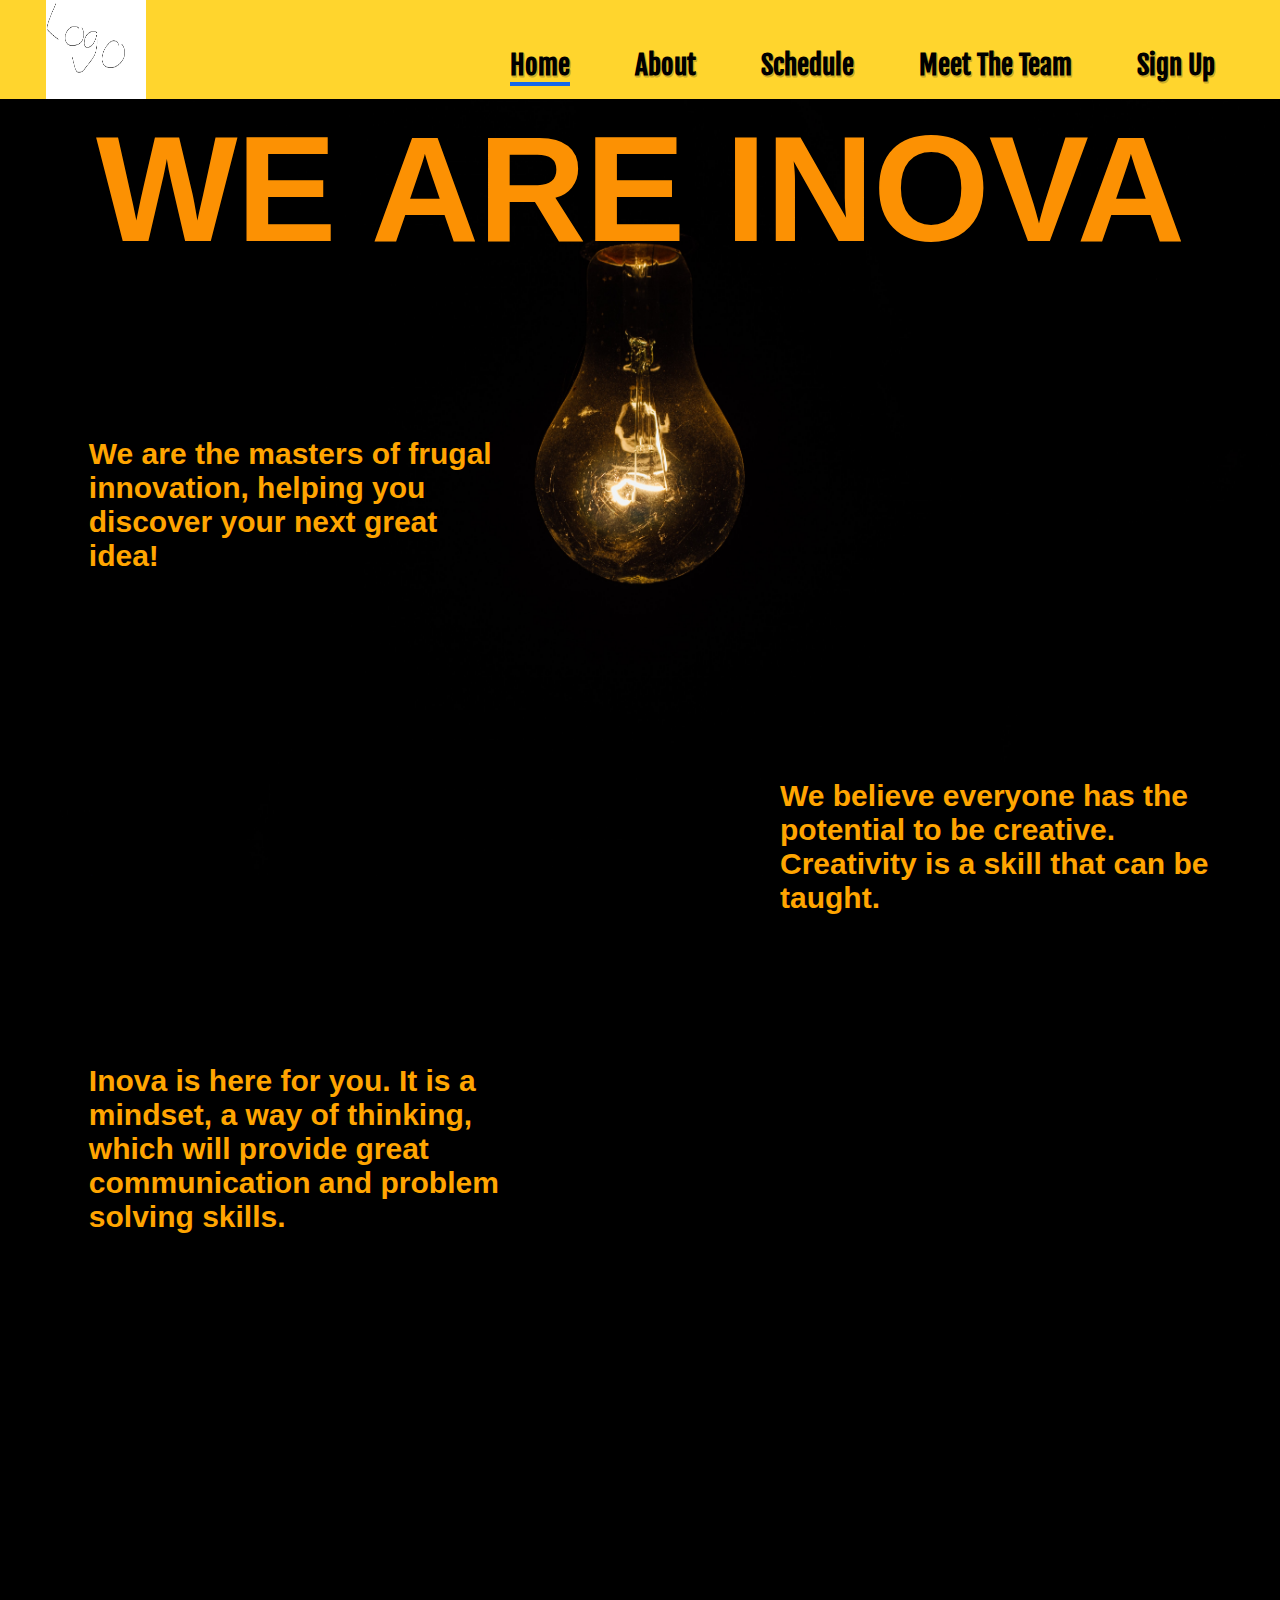
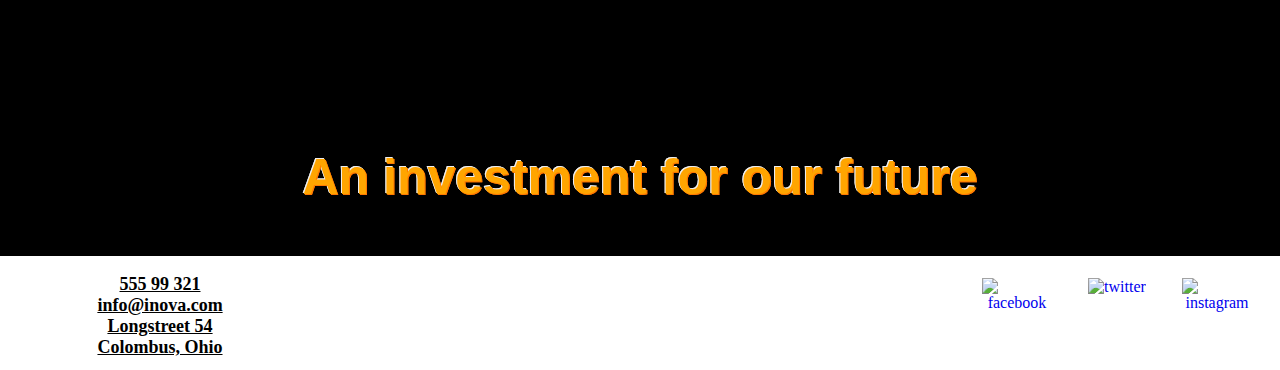
==== index.html @ 7c368d5f "Update index.html" ====
<!DOCTYPE html>

<html lang="en">

<head>
	<meta name="viewport" content="width=device-width, initial-scale=1">

	<title>INOVA</title>

	<meta charset="UTF-8">

	<link rel="stylesheet" type="text/css" href="stylesheet.css">

	<link rel="stylesheet" type="text/css" href="responsiveIndex.css">

	<link rel="icon" href="lightbulb_idea_icon-icons.com_49321.ico">

	<link href="https://fonts.googleapis.com/css2?family=Fjalla+One&family=Merriweather:wght@700&display=swap" rel="stylesheet">

	<script src="navbarJs.js"></script>

	<link rel="stylesheet" href="menubarsave.css">



</head>
<body>
	<a class="skip-main" href="#main">Skip to main content</a>
	<!-- tabindex er så man kan finne frem til elementet med tastaturet,
			0 så den ikke påvirker andre elementer/rekkefølge -->
    <div id="hamburgContainer" tabindex="0" onclick="hamburgFunc(this)" onKeyDown="handleBtnKeyDown(this)"
		role="button" aria-pressed="false" aria-label="menu">
        <div class="bar1"></div>
        <div class="bar2"></div>
        <div class="bar3"></div>
    </div>
    <div id="tint">
    </div>
    <div id="navHidden">
        <hr class="navHr" role="navigation" aria-label="navmobile">
        <a class="active" href="index.html">Home</a>
        <a href="about.html">About</a>
        <a href="meetOurTeam.html">Meet The Team</a>
		<a href="schedule.html">Schedule</a>
		<a href="signUpForCamp.html">Signup</a>
        <hr class="navHr">
    </div>
    <div id="container">
			<!--- elementene tab'es i feil rekkefølge,
			men flytter jeg plass på de bytter de plass i menyen -->
        <div class="navigationbar" role="navigation">
            <a class="navTag" href="signUpForCamp.html">Sign Up</a>
			<a class="navTag" href="meetOurTeam.html">Meet The Team</a>
			<a class="navTag" href="schedule.html">Schedule</a>
            <a class="navTag" href="about.html">About</a>
            <a class="navTag active" href="index.html">Home</a>
            <a id="bildeA"><img id="bilde" src="placeholderlogo.png" alt="logo" ></a>
        </div>
    </div>


<div class="wrapper" id="frontpage-wrapper"> <!-- alt innhold på siden skal inni denne diven -->
<p id="main" tabindex="-1">
<div id="headline-FP" role="banner"><h1>WE ARE INOVA</h1></div>
<div class="contents-grid fp-contents-grid" role="main">
	<div class="item item1f">
		<h2 class= "FP-h2">
			We are the masters of frugal innovation,
			helping you discover your next great idea!
		</h2></div>

	<div class="item item2f">
		<h3 class = "FP-h2"> We believe everyone has the potential to be creative.
			Creativity is a skill that can be taught.
			</div>

	<div class="item item3f">
		<h3 class = "FP-h2"> Inova is here for you. It is a mindset, a way of thinking,
			which will provide great communication and problem solving skills.</h3>
	</div>

	<div class="item item4f">
		<h3 class = "FP-h2" id="future"> An investment for our future</div>
</p>
</div> <!-- contents grid div --->
<div class="footer" role="contentinfo">
	<div class="contact-info">
		<li>
			<ul>555 99 321</ul>
			<ul>info@inova.com</ul>
			<ul>Longstreet 54</ul>
			<ul>Colombus, Ohio</ul>
		</li>
	</div>
	<div class="socials">
		<div class="icon">
			<a target="_blank" href="https://www.facebook.com/">
				<img height="70px" src="https://iconmonstr.com/wp-content/g/gd/makefg.php?i=../assets/preview/2012/png/iconmonstr-facebook-3.png&r=0&g=0&b=0" alt="facebook">
			</a>
		</div>
		<div class="icon">
			<a target="_blank" href="https://twitter.com/">
				<img height="70px" src="https://iconmonstr.com/wp-content/g/gd/makefg.php?i=../assets/preview/2012/png/iconmonstr-twitter-3.png&r=0&g=0&b=0" alt="twitter">
			</a>
		</div>

		<div class="icon">
			<a target="_blank" href="https://www.instagram.com/">
				<img height="70px" src="https://iconmonstr.com/wp-content/g/gd/makefg.php?i=../assets/preview/2016/png/iconmonstr-instagram-13.png&r=0&g=0&b=0" alt="instagram"></a>
		</div>
	</div>
</div> <!-- footer div -->

<div class="page-sizer"></div>
</div> <!-- wrapper-div -->

</body>
</html>
---- stylesheet.css ----
*{
	text-decoration: none;
	margin: 0;
	padding: 0;
	list-style: none;
	border: none;
	font-family: "Times New Roman", serif;
	box-sizing: border-box;
}

/* ^^Fjerner forhåndsinnstile instillinger
for alt på siden ^^ */

html{
	overflow-x: hidden;
}

h2{
	color:gray;
}

.FP-h2 {
	color: orange;
	font-family: "Helvetica Neue", sans-serif;
	font-size: 30px;
	/* black line/shadow on the font */
	text-shadow 6px 6px 0 #000,
								1px 1px 0 #000,
								-1px -1px 0 #000,
								-1px -1px 0 #000;
}


#future {
	font-size: 50px;
	text-align: center;
	text-shadow: 1px 1px 0 #ff7800,
								1px 1px 0 #ff7800,
								-1px -1px 0 #eee,
								-1px -1px 0 #eee;
}


.wrapper{
	margin-top: 100px;
	display: grid;
	grid-template-columns: repeat(10, 1fr);
	grid-auto-rows: minmax(40px, auto);
	background: linear-gradient(#FFA200, #FFAD00, #FFBD00, #FFD000, #FFE000, #F7DB14, yellow);
	background-size: cover;
	background-attachment: scroll;
	background-color: black;
	z-index: 1;
}

#frontpage-wrapper{
	background-size: contain;
	background-position: center;
	background-repeat: no-repeat;
	background-attachment: fixed;
	background-image: url(rodion-kutsaev-xkEtD4Stn0I-unsplash.jpg);
	background-color: black;
	z-index: 1;
}

/* ^^Vi setter opp grid-et^^ */

.headline{
	grid-column: 1/11;
	grid-row: 1/4;
	position sticky;
	top: 0px;
	margin-top: 0px;
	background-color rgb(255, 219, 217);
	background-color #ffe000;
	background-color: transparent;
	color: #fc9103;
	text-align: center;

}

.headline > h1{
	margin-top: 14px;
		font-family: sans-serif;
		font-size: 50px;
		font-weight: bold;
		letter-spacing: -1px;
		line-height: 1;
		text-align: center;
}

/* samme greia her som på item, la til ID for å ikke påvirke headline
på de andre sidene*/

#headline-FP{
	grid-column: 1/11;
	grid-row: 1/4;
	position sticky;
	top: 0px;
	margin-top: 0px;
	text-align: center;

}

#headline-FP > h1{
	margin-top: 14px;
		font-family: 'Helvetica Neue', sans-serif;
		color: #fc9103;
		font-size: 150px;
		font-weight: bold;
		letter-spacing: -1px;
		line-height: 1;
		text-align: center;
		text-color: #ffe000;
		background-color: transparent;
}



.contents-grid{

	grid-column: 1/11;
	grid-row: 5/30; /*går ned til footer*/

	background-color: rgba(255,255,255, 0.3);
	background-color white;

	display: grid;
	grid-template-columns: repeat(8, 1fr);
	grid-auto-rows: minmax(auto, 25px);
	grid-gap: 2em;

	padding: 20px 0;
	z-index: 2;
}

.fp-contents-grid{
	background-color: transparent;
}

.item{
	background-color rgba(255,255,255);
	background-color lightgrey;
	background-color #FFF2BD;
	background-color: #FFE18C;
	float: left;
}

/* disse befinner seg på index.html*/

 /* slet litt med å begrense koden til forsiden
 siden det er items på andre sider også
 så la inn backgroun-color på hvert enkelt item
 under her, men kan nok lett endres ved å bytte navn?*/

.item1f {
	grid-column:1/5;
	grid-row: 3/9;
	background-color: transparent;
	padding-left: 15%;
	padding-right: 15%;
}

.item2f {
	grid-column:6/10;
	grid-row:9/14;
	background-color: transparent;
}

.item3f {
	grid-column:1/5;
	grid-row:14/20;
	background-color: transparent;
	padding-left: 15%;
	padding-right: 15%;
}

.item4f {
	grid-column:1/11;
	grid-row:26/28;
	background-color: transparent;
}

/* disse befinner seg på about.html*/

.column_cards{
	grid-column: 1/25;
	grid-row: 1/30;
}

/* dette er meet our team divsene */

.headline{
	background-color: #FFC24D;
	grid-row: 1/5;
}

.headline > h1{
	color: white;
	margin-top: 30px;
	margin-left: 30px;
    font-family: 'Helvetica Neue', sans-serif;
    font-size: 60px;
    font-weight: bold;
    letter-spacing: 5px;
    line-height: 1;
    text-align: center;
	/* if we want border around the headline */
		text-shadow: 0px -1px black, 2px 0px black, 0px 2px black, -1px 0px black;
}

.underline_header{
  border: 1px solid white;
  margin-top: 20px;
  width: 70%;
  margin-left: 15%;
  margin-right: 15%;
  min-width: 600px;
  overflow: hidden;
  justify-self: center;
}

.team-contents{
	padding: 20px;
}

.teamitem{
	display: grid;
	grid-template-columns: repeat(1, 1fr);
	grid-template-rows: repeat(2, 2fr 1fr);
	background-color: rgba(255,255,255, 0.3);
	border-radius: 10px;
	box-shadow: 5px 5px 10px rgba(0,0,0,0.1);
	border: 1px solid orange;
	min-height: 425px;
}


.teamitem > img {
	justify-self: center;
	width: 250px;
	height: 250px;
	padding: 10px;
	border-radius: 50%;
	object-fit: cover;


}

.teamitem > div {
	text-align: center;
	background-color: rgba(255,255,255, 0.5);
	min-height: 172px;
	padding-top: 20px;
	border-radius: 5px;
	width: 100%;
	font-size: 1.2em;
	justify-self: center;
}

.teamitem > div >h3{
	margin-bottom: 5px;
}

.teamitem > div > p {
	margin: 0 10px;
	line-height: 20pt;
}

.meet-team1{
	grid-column: 1/3;
	grid-row: 1/9;
}

.meet-team2{
	grid-column: 3/5;
	grid-row: 1/9;
}

.meet-team3{
	grid-column: 5/7;
	grid-row: 1/9;
}

.meet-team4{
	grid-column: 7/9;
	grid-row: 1/9;
}

.meet-team5{
	grid-column: 1/3;
	grid-row: 9/17;
}

.meet-team6{
	grid-column: 3/5;
	grid-row: 9/17;
}

.meet-team7{
	grid-column: 5/7;
	grid-row: 9/17;
}

.meet-team8{
	grid-column: 7/9;
	grid-row: 9/17;
}


.calendar{
	grid-column: 1/25;
	grid-row: 1/30
}

/*  404 siden */


.error-headline{
	grid-row: 1;
	z-index: 1;
	background-color: transparent;
}



/*slutt 404*/

/* dette er til footer */

.footer{
	grid-column: 1/11;
	grid-row: 30/32;

	background-color:white;

	display: grid;
	grid-template-columns: repeat(4, 1fr);
	grid-template-rows: 25px;
	border-top: 5px solid black;


}

.contact-info{
	grid-column:1/3;
	grid-row:1/5;

	margin: 10px;
	justify-self: start;
	width: 300px;
	background-color: white;
	text-align: center;
	border-radius: 1rem;
	padding-top: 0.5rem;
	text-decoration: underline;
	font-weight: bold;
	font-size: large;
}


.socials{
	grid-column:3/5;
	grid-row:1/5;

	margin: 10px;
	justify-self: end;
	width: 300px;
	background-color: white;
	text-align: center;
	align-items: center;
	border-radius: 1rem;

	display: grid;
	grid-template-columns: repeat(3, 1fr);

}

.icon{
	height: 70px;
	width: 70px;
	background:rgba(90, 166, 238, 0);
	border-radius: 1rem;
	margin: 0.75rem;
	/*padding-top: 4px;*/
}

.icon:hover{
	background-color:rgba(43, 142, 255, 0.651);
}


@media (max-width: 635px) {

	.error-headline > h1{
		font-size: 9vw;
	}

	.schedule_headline > h1{
		font-size: 9vw;
	}

	.footer{
		grid-column 1/11;
		grid-row 30/34;
		background-color: white;
	}

	.contact-info{
		grid-column:1/3;
		grid-row:1/5;
		justify-self: center;
		width: 100%;
	}



	.socials{
		grid-column:1/5;
		grid-row:5/8;
		justify-self: center;
		align-items: center;
		width 100%;
	}

	.icon{
		margin: 5%;
	}
}
/* se Lises kildeliste for kode (W3 schools) */

a.skip-main {
    left:-999px;
    position:absolute;
    top:auto;
    width:1px;
    height:1px;
    overflow:hidden;
    z-index:-999;
}
a.skip-main:focus, a.skip-main:active a.skip:hover{
    color: white;
    background-color:black;
    left: auto;
    top: 32px;
    width: 30%;
    height: auto;
    overflow: auto;
    margin 10px 35%;
		margin-left: 13%;
		padding:5px;
    border-radius: 1px;
    border:4px solid orange;
    text-align:center;
    font-size:1.8em;
    z-index:999;
---- responsiveIndex.css ----
/* INDEX.HTML HAMBURGERADJUSTMENTS */

.bar1, .bar2, .bar3{
  background-color: yellow !important;
}

#hamburgContainer{
  border: 1px solid yellow;
  border-radius: 5px;
  margin-bottom: 10px !important;
  padding: 10px !important;
  top: 20px !important;
}

.change .bar1 {
  -webkit-transform: rotate(-45deg) translate(-9px, 6px) !important;
  transform: rotate(-45deg) translate(-9px, 6px) !important;
  background-color: black !important;
}

.change .bar2 {opacity: 0 !important;}

.change .bar3 {
  background-color: black !important;
  -webkit-transform: rotate(45deg) translate(-8px, -8px) !important;
  transform: rotate(45deg) translate(-8px, -8px) !important;
}

.change #hamburgContainer{
  border: 1px solid black !important;
}

/* RESPONSIVE MEET OUR TEAM */
/* This is what makes index.html responsive */

@media (max-width: 1000px) {
  .item1f {
	grid-column:1/5;
	grid-row: 3/6;
  padding-left: 15px;
  padding-right: 10px;
	}

  .item2f {
	grid-column:6/11;
	grid-row:7/11;
  padding-right: 15px;
  }

  .item3f{
	grid-column: 1/5;
	grid-row: 12/16;
  padding-left: 15px;
  padding-right: 8px;
  }

  .item4f{
	grid-column: 1/11;
	grid-row: 18/20;
  padding-top: 20px;
  }

  #future {
    font-size: 38px;
    text-align: center;
  }


 @media (min-width: 500px) and (max-width: 635px) {

  .item1f{
	grid-column:1/5;
	grid-row: 1/5;
	}

  .item2f{
	grid-column:6/10;
	grid-row:7/11;
  }

  .item3f{
  grid-column: 1/5;
  grid-row: 13/22;
  }

  .item4f{
  grid-column: 1/11;
  grid-row: 22/25;
  padding-top: none;
  }

  #future {
    font-size: 38px;
    text-align: center;
  }

}

 @media (max-width: 500px) {
   .item1f{
	grid-column: 2/8;
	grid-row: 2/6;
  }

  .item2f{
	grid-column: 2/8;
	grid-row: 8/12;
  }

  .item3f{
	grid-column: 2/8;
	grid-row: 14/18;
  }

  .item4f{
	grid-column: 2/8;
	grid-row: 20/26;
  }

  #future {
    font-size: 38px;
    text-align: center;
  }

  #headline-FP > h1 {
  font-size: 100px;
  }

.item {
  text-align: center;
}
}
---- menubarsave.css ----
body {
    margin: 0;
    padding: 0;
    overflow-x: hidden;
}

.navigationbar {
    overflow: hidden;
    position: fixed;
    top: 0;
    width: 100%;
    padding: 1rem;
    padding-bottom: 0px;
    padding-top: 0px;
    z-index: 10;
    background-color: #FFD52D;
    border-bottom: 1px solid black;
}

#bildeA{
    padding-top: 0px;
    padding-bottom: 0px;
    padding-left: 30px;
    float: left;
    margin-top: 0px;
}

#bilde{
    height: 100px;
    width: 100px;
    margin-top: 0px;
    margin-bottom: 0px;
    float: left;
}
.navigationbar a {
    float: right;
    display: block;
    color: black;
    text-align: center;
    padding: 1rem;
    padding-top: 1.5rem;
    text-decoration: none;
    font-family: 'Fjalla One', sans-serif;
    font-weight: 600;
    margin-right: 40px;
    text-shadow: 1px 1px 0 #CDAC29,
                 0px 1px 0 #CDAC29,
                 1px 2px 0 #CDAC29,
                 1px 1px 0 #CDAC29;
}

.navigationbar p {
    text-align: center;
}

.navigationbar a:visited, .navigationbar a:link{
    text-decoration: none;
    color: black;
}

.navigationbar a::after {
    content: '';
    display: block;
    width: 0;
    height: 4px;
    background: #1568EA;
    transition: width .4s;
}

.navigationbar .active::after{
    width: 100%;
    transition: width .4s;
}

#navHidden .active::after{
    width: 100%;
    transition: width .4s;
}

.navigationbar a:hover::after {
    width: 100%;
    transition: width .4s;
}


.bar1, .bar2, .bar3 {
    width: 35px;
    height: 5px;
    background-color: #333;
    margin: 6px 0;
    transition: 0.4s;
}

.change .bar1 {
    -webkit-transform: rotate(-45deg) translate(-9px, 6px);
    transform: rotate(-45deg) translate(-9px, 6px);
}

.change .bar2 {opacity: 0;}

.change .bar3 {
    -webkit-transform: rotate(45deg) translate(-8px, -8px);
    transform: rotate(45deg) translate(-8px, -8px);
}

#hamburgContainer, [role="button"]{
    float: right;
    display: none;
    color: black;
    text-align: center;
    padding: 1rem;
    text-decoration: none;
    font-family: "Franklin Gothic Medium", "Arial Narrow", Arial, sans-serif;
    font-size: larger;
    padding-bottom: 0px;
    position: fixed;
    left: 80%;
    z-index: 10;
}
/* hvis vi vil lage en visuell bekreftelse på at knappen er trykka på/aktiv
for eksempel lage en border eller bakgrunnsfarge*/
#hamburgContainer[aria-pressed="true"], [role="button"][aria-pressed="true"] {

}


#tint{
    position: fixed;
    top: 0;
    left: 0;
    right: 0;
    bottom: 0;
    height: 100%;
    width: 100%;
    background-color: yellow;
    opacity: 0.95;
    display: none;
    z-index: 100;
}



#navHidden{
    display: none;
    position: fixed;
    top: 45%;
    left: 50%;
    height: 70%;
    margin-top: -37.5%;
    width: 42%;
    margin-left: -21%;
    z-index: 2;
    text-align: center;
    transition: 1s linear;
}

#navHidden a{
    display: block;
    margin: 20%;
    text-decoration: none;
    font-family: Verdana;
    font-size: 20pt;
    z-index: 10;
    font-family: 'Fjalla One', sans-serif;
}

.navHr{
    height: 2px;
    background-color: black;
    border: none;
}

#navHidden a:visited, #navHidden a:link{
    text-decoration: none;
    color: black;
}

#navHidden a::after {
    content: '';
    display: block;
    width: 0;
    height: 4px;
    background: #1568EA;
    transition: width .4s;
}

#navHidden a:hover::after {
    width: 100%;
    transition: width .4s;
}
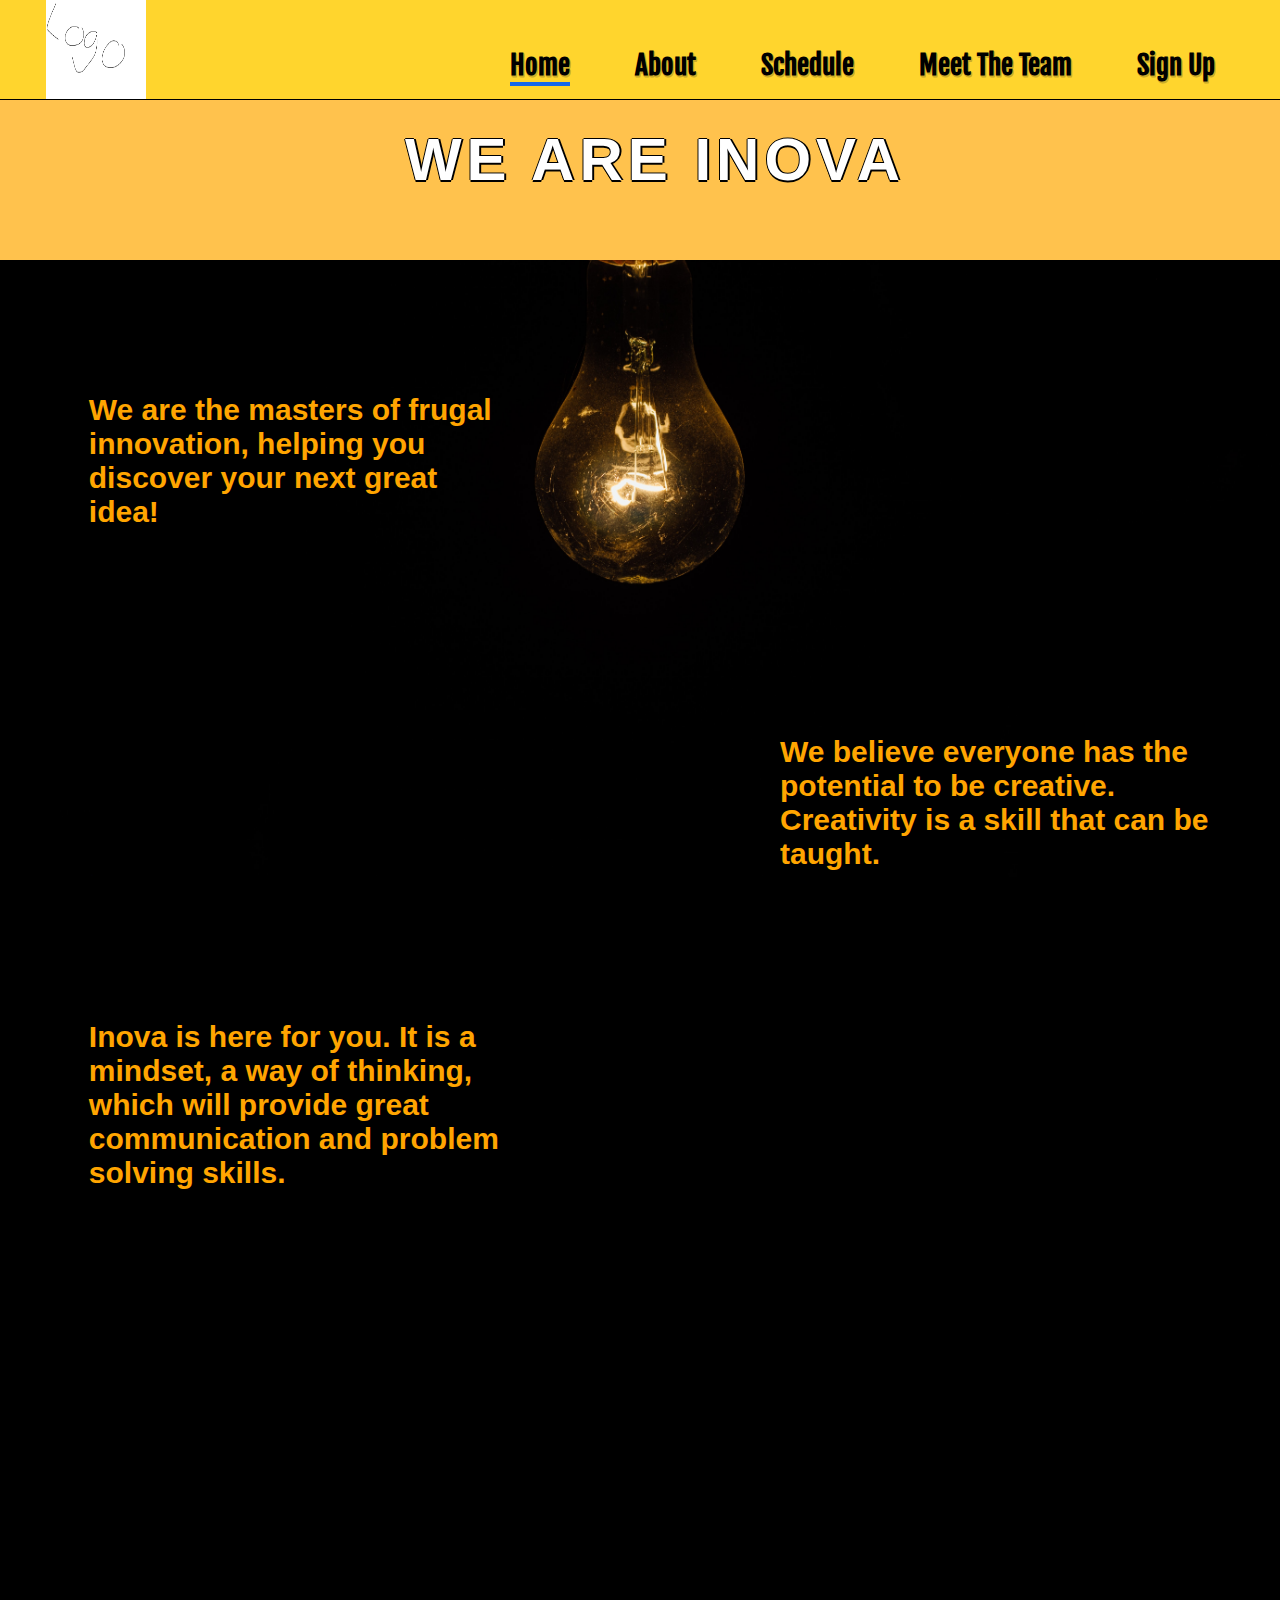
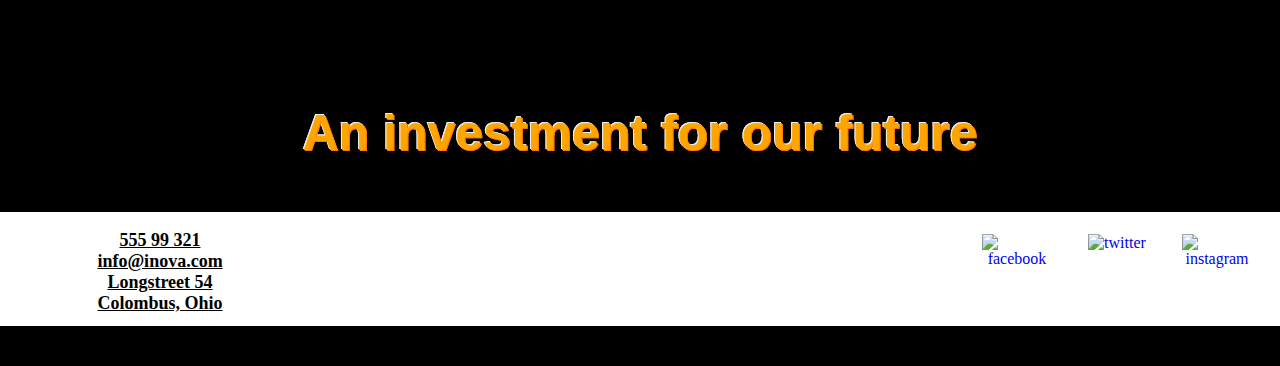
==== commit 5b6b04ba: "fikset skalering i header" ====
--- a/index.html
+++ b/index.html
@@ -25,7 +25,7 @@
 
 </head>
 <body>
-	<a class="skip-main" href="#main">Skip to main content</a>
+	<a class="skip-main" href="#maincontent" tabindex="1">Skip to main content</a>
 	<!-- tabindex er så man kan finne frem til elementet med tastaturet,
 			0 så den ikke påvirker andre elementer/rekkefølge -->
     <div id="hamburgContainer" tabindex="0" onclick="hamburgFunc(this)" onKeyDown="handleBtnKeyDown(this)"
@@ -54,15 +54,16 @@
 			<a class="navTag" href="schedule.html">Schedule</a>
             <a class="navTag" href="about.html">About</a>
             <a class="navTag active" href="index.html">Home</a>
-            <a id="bildeA"><img id="bilde" src="placeholderlogo.png" alt="logo" ></a>
+            <a id="bildeA"><img id="bilde" src="placeholderlogo.png" alt="logo" role="banner"></a>
         </div>
     </div>
 
 
-<div class="wrapper" id="frontpage-wrapper"> <!-- alt innhold på siden skal inni denne diven -->
-<p id="main" tabindex="-1">
-<div id="headline-FP" role="banner"><h1>WE ARE INOVA</h1></div>
-<div class="contents-grid fp-contents-grid" role="main">
+<div class="wrapper" id="frontpage-wrapper"> <!-- alt innhold på siden skal inni denne diven
+<p id="main" tabindex="-1">  -->
+<div class="headline headline-FP" role="main" id="maincontent"><h1>WE ARE INOVA</h1></div>
+
+<div class="contents-grid fp-contents-grid" role="contents" aria-label="content">
 	<div class="item item1f">
 		<h2 class= "FP-h2">
 			We are the masters of frugal innovation,
@@ -81,9 +82,10 @@
 
 	<div class="item item4f">
 		<h3 class = "FP-h2" id="future"> An investment for our future</div>
-</p>
+
 </div> <!-- contents grid div --->
-<div class="footer" role="contentinfo">
+
+<div class="footer">
 	<div class="contact-info">
 		<li>
 			<ul>555 99 321</ul>
--- a/stylesheet.css
+++ b/stylesheet.css
@@ -54,6 +54,7 @@
 	z-index: 1;
 }
 
+
 #frontpage-wrapper{
 	background-size: contain;
 	background-position: center;
@@ -93,7 +94,7 @@
 /* samme greia her som på item, la til ID for å ikke påvirke headline
 på de andre sidene*/
 
-#headline-FP{
+.headline-FP{
 	grid-column: 1/11;
 	grid-row: 1/4;
 	position sticky;
@@ -103,7 +104,7 @@
 
 }
 
-#headline-FP > h1{
+.headline-FP > h1{
 	margin-top: 14px;
 		font-family: 'Helvetica Neue', sans-serif;
 		color: #fc9103;
@@ -390,16 +391,17 @@
 	background-color:rgba(43, 142, 255, 0.651);
 }
 
+@media (max-width: 711px) {
+
+	.headline > h1 {
+		font-size: 9vw;
+		margin-left: 5px;
+	}
+
+}
 
 @media (max-width: 635px) {
 
-	.error-headline > h1{
-		font-size: 9vw;
-	}
-
-	.schedule_headline > h1{
-		font-size: 9vw;
-	}
 
 	.footer{
 		grid-column 1/11;
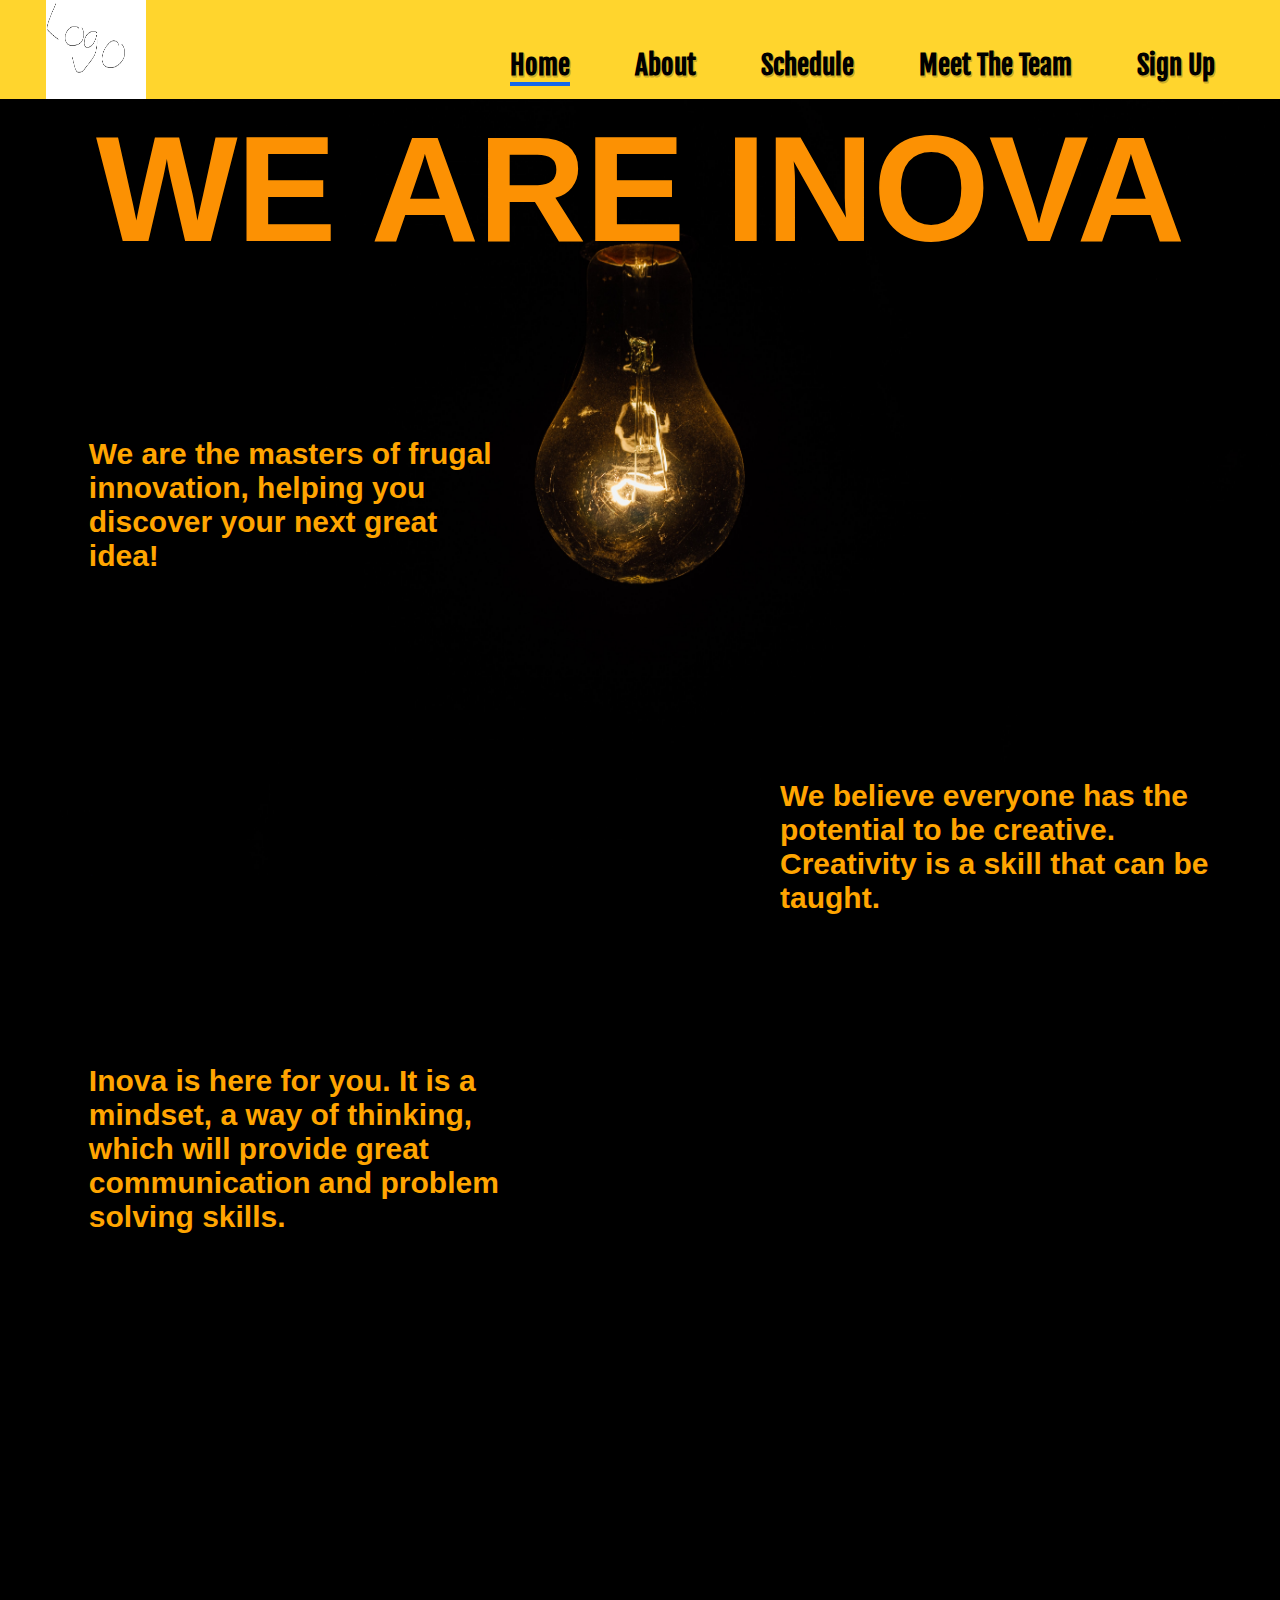
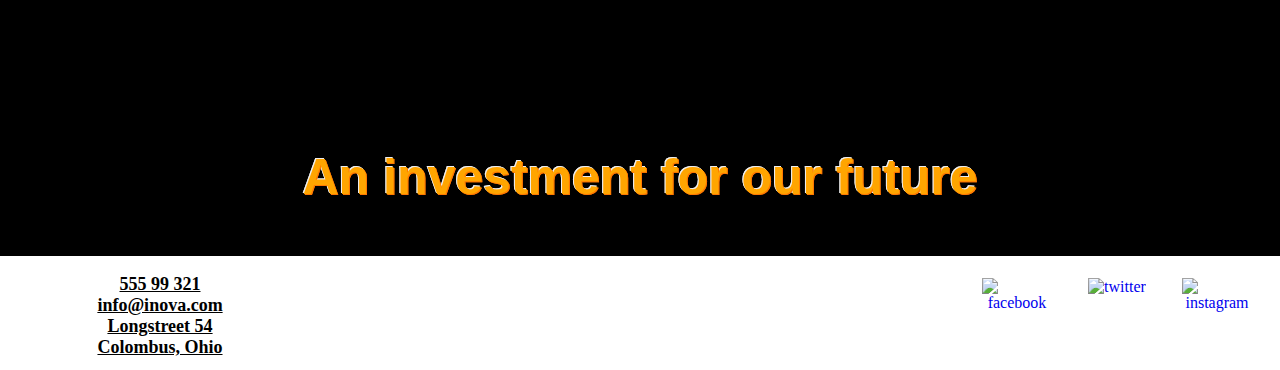
==== commit e8729357: "//" ====
--- a/index.html
+++ b/index.html
@@ -61,7 +61,7 @@
 
 <div class="wrapper" id="frontpage-wrapper"> <!-- alt innhold på siden skal inni denne diven
 <p id="main" tabindex="-1">  -->
-<div class="headline headline-FP" role="main" id="maincontent"><h1>WE ARE INOVA</h1></div>
+<div class="headline-FP" role="main" id="maincontent"><h1>WE ARE INOVA</h1></div>
 
 <div class="contents-grid fp-contents-grid" role="contents" aria-label="content">
 	<div class="item item1f">
--- a/stylesheet.css
+++ b/stylesheet.css
@@ -397,7 +397,10 @@
 		font-size: 9vw;
 		margin-left: 5px;
 	}
-
+	.headline-FP{
+		font-size: 9vw;
+		margin-left: 5px;
+	}
 }
 
 @media (max-width: 635px) {
